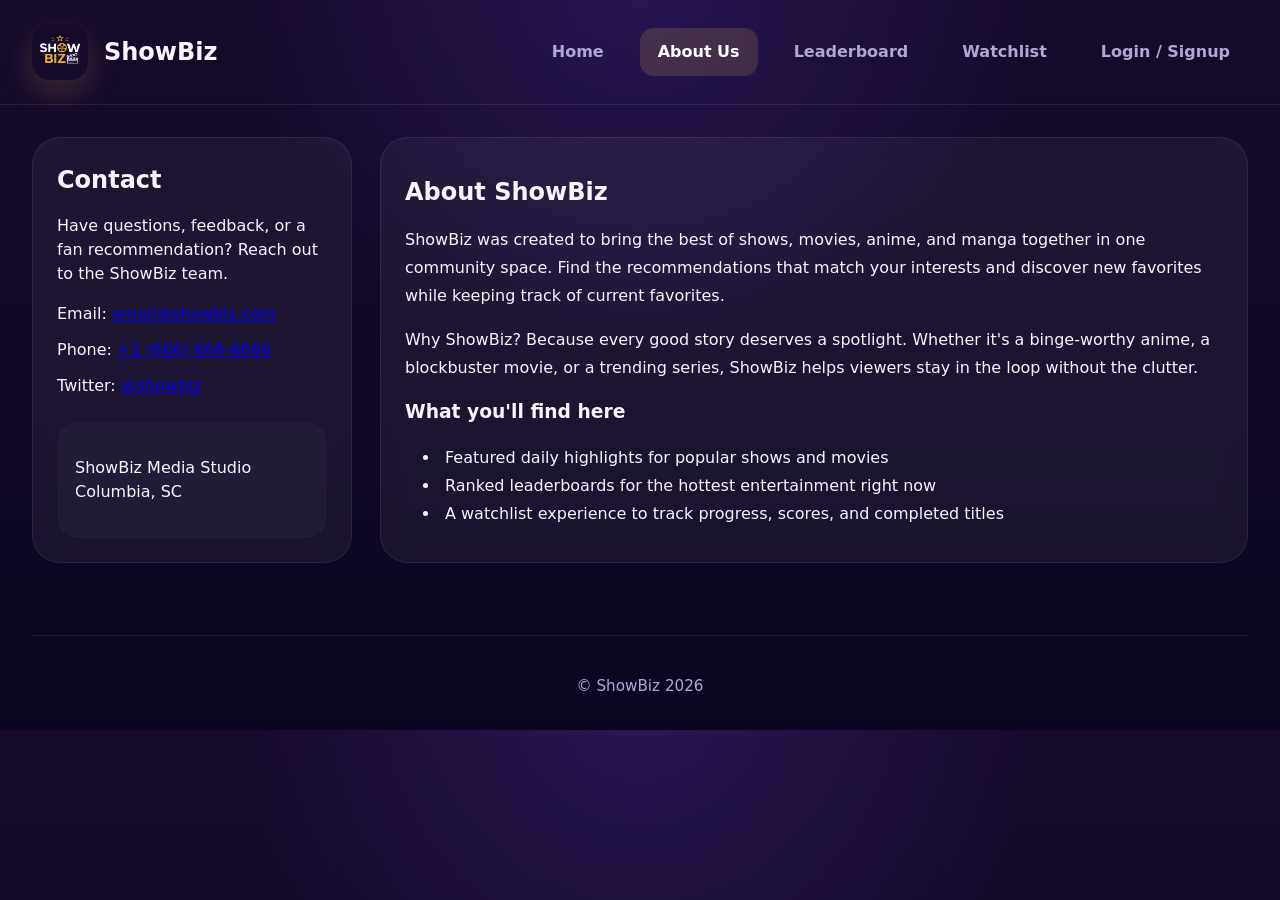
==== about.html @ 9c6de820 "Finished draft" ====
<!DOCTYPE html>
<html lang="en">
<head>
  <meta charset="UTF-8" />
  <meta name="viewport" content="width=device-width, initial-scale=1.0" />
  <title>ShowBiz | About Us</title>
  <link rel="stylesheet" href="styles.css" />
</head>
<body>
  <header class="site-header">
    <div class="brand">
      <div class="logo">
        <img src="images/logo.webp" alt="ShowBiz logo" />
      </div>
      <div>
        <h1>ShowBiz</h1>
      </div>
    </div>
    <nav class="main-nav">
      <a href="index.html">Home</a>
      <a href="about.html" class="active">About Us</a>
      <a href="leaderboard.html">Leaderboard</a>
      <a href="watchlist.html">Watchlist</a>
      <a href="login.html">Login / Signup</a>
    </nav>
  </header>

  <main class="about-layout">
    <aside class="panel about-sidebar">
      <h2>Contact</h2>
      <p>Have questions, feedback, or a fan recommendation? Reach out to the ShowBiz team.</p>
      <ul>
        <li>Email: <a href="mailto:email@showbiz.com">email@showbiz.com</a></li>
        <li>Phone: <a href="tel:+16666666666">+1 (666) 666-6666</a></li>
        <li>Twitter: <a href="https://twitter.com/showbiz" target="_blank" rel="noreferrer">@showbiz</a></li>
      </ul>
      <div class="contact-note">
        <p>ShowBiz Media Studio<br />Columbia, SC</p>
      </div>
    </aside>

    <section class="panel about-content">
      <h2>About ShowBiz</h2>
      <p>ShowBiz was created to bring the best of shows, movies, anime, and manga together in one community space. Find the recommendations that match your interests and discover new favorites while keeping track of current favorites.</p>
      <p>Why ShowBiz? Because every good story deserves a spotlight. Whether it's a binge-worthy anime, a blockbuster movie, or a trending series, ShowBiz helps viewers stay in the loop without the clutter.</p>
      <div class="about-highlight">
        <h3>What you'll find here</h3>
        <ul>
          <li>Featured daily highlights for popular shows and movies</li>
          <li>Ranked leaderboards for the hottest entertainment right now</li>
          <li>A watchlist experience to track progress, scores, and completed titles</li>
        </ul>
      </div>
    </section>
  </main>

  <footer class="site-footer">
    <p>&copy; ShowBiz 2026</p>
  </footer>
</body>
</html>
---- styles.css ----
:root {
  --purple: #4d2c91;
  --purple-soft: #6f52c5;
  --gold: #f2c94c;
  --gold-soft: #f8d67b;
  --white: #ffffff;
  --bg: #120a23;
  --surface: #1e153d;
  --surface-soft: #2c205c;
  --text: #f8f5ff;
  --muted: #b0a8d2;
}

* {
  box-sizing: border-box;
}

html, body {
  margin: 0;
  padding: 0;
  width: 100%;
  overflow-x: hidden; /* Prevent global horizontal scrolling layout leaks */
}

body {
  font-family: Inter, system-ui, -apple-system, BlinkMacSystemFont, 'Segoe UI', sans-serif;
  color: var(--text);
  background: radial-gradient(circle at top, rgba(124, 77, 255, 0.18), transparent 40%),
    linear-gradient(180deg, #160a2b 0%, #0b0620 100%);
  line-height: 1.5;
}

img, svg {
  max-width: 100%;
  height: auto; /* Fluid image sizing */
}

/* --- HEADER & NAVIGATION --- */
.site-header {
  display: flex;
  align-items: center;
  justify-content: space-between;
  padding: 24px 32px;
  gap: 24px;
  border-bottom: 1px solid rgba(255, 255, 255, 0.08);
  position: relative;
}

.brand {
  display: flex;
  align-items: center;
  gap: 16px;
}

.logo {
  width: 56px;
  height: 56px;
  border-radius: 18px;
  display: grid;
  place-items: center;
  overflow: hidden;
  box-shadow: 0 12px 30px rgba(242, 201, 76, 0.18);
}

.logo img {
  width: 100%;
  height: 100%;
  object-fit: contain;
  display: block;
}

.site-header h1 {
  margin: 0;
  font-size: 1.5rem;
}

/* Hidden inputs for CSS menu toggle */
.menu-toggle {
  display: none;
}

.menu-button {
  display: none;
  flex-direction: column;
  justify-content: space-between;
  width: 28px;
  height: 20px;
  cursor: pointer;
  z-index: 10;
}

.menu-button span {
  display: block;
  height: 3px;
  width: 100%;
  background-color: var(--text);
  border-radius: 3px;
  transition: transform 0.3s cubic-bezier(0.4, 0, 0.2, 1), opacity 0.3s ease;
}

.main-nav {
  display: flex;
  gap: 18px;
  align-items: center;
}

.main-nav a {
  color: var(--muted);
  text-decoration: none;
  font-weight: 600;
  padding: 12px 18px; /* Increased padding for ideal touch target size (minimum 44x44px) */
  border-radius: 14px;
  transition: background 0.2s ease, color 0.2s ease;
  display: inline-block;
}

.main-nav a:hover,
.main-nav a.active {
  background: rgba(242, 201, 76, 0.15);
  color: var(--white);
}

/* --- GRID LAYOUT SYSTEM --- */
.page-layout,
.watchlist-page {
  display: grid;
  gap: 28px;
  padding: 32px;
  grid-template-columns: minmax(0, 1fr) 320px;
}

.content-grid {
  display: grid;
  gap: 24px;
  grid-template-columns: repeat(2, 1fr); /* Cleaned up desktop 2-column small cards layout */
}

.hero-card,
.small-card,
.panel {
  background: rgba(255, 255, 255, 0.05);
  border: 1px solid rgba(255, 255, 255, 0.08);
  border-radius: 28px;
  padding: 24px;
  backdrop-filter: blur(10px);
}

.hero-card {
  grid-column: 1 / -1;
  min-height: 240px;
  display: flex;
  flex-direction: column;
  justify-content: space-between;
}

.card-poster {
  width: min(220px, 100%);
  aspect-ratio: 2 / 3;
  border-radius: 22px;
  overflow: hidden;
  background: rgba(255, 255, 255, 0.08);
  display: grid;
  place-items: center;
  margin: 18px auto;
}

.card-poster.wide {
  width: 100%;
  max-width: 750px;
  aspect-ratio: 16 / 9;
  margin: 18px auto 24px;
}

.card-poster img {
  width: 100%;
  height: 100%;
  object-fit: cover;
  display: block;
}

.hero-card h2,
.small-card h3,
.panel h2,
.panel h3 {
  margin: 12px 0 10px;
}

.hero-card h2 { font-size: 1.75rem; }
.small-card h3 { font-size: 1.35rem; }

.eyebrow {
  font-size: 0.82rem;
  font-weight: 700;
  letter-spacing: 0.12em;
  text-transform: uppercase;
  color: var(--gold-soft);
}

.hero-meta {
  display: flex;
  gap: 12px;
  flex-wrap: wrap;
  color: var(--muted);
  font-size: 0.95rem;
  margin-top: 12px;
}

.sidebar {
  display: flex;
  flex-direction: column;
  gap: 22px;
}

/* --- LISTS & LEADERBOARDS --- */
.leaderboard ol,
.small-panel ol,
.small-panel ul {
  margin: 16px 0 0;
  padding-left: 0;
  list-style: none; /* Strip standard padding for absolute responsiveness control */
  color: var(--text);
}

.leaderboard li,
.small-panel li {
  padding: 12px 0;
  border-bottom: 1px solid rgba(255, 255, 255, 0.08);
  display: flex;
  align-items: center;
  justify-content: flex-start;
  gap: 12px;
}

.leaderboard li:last-child,
.small-panel li:last-child {
  border-bottom: none;
}

.leaderboard li span:first-child {
  min-width: 24px;
  font-weight: 700;
  color: var(--gold);
}

.leaderboard-item {
  display: flex;
  align-items: center;
  gap: 12px;
  flex: 1;
}

.leaderboard-item img {
  width: 48px;
  height: 68px;
  border-radius: 10px;
  object-fit: cover;
  flex-shrink: 0;
  background: rgba(255, 255, 255, 0.12);
}

.watchlist-panel {
  display: flex;
  flex-direction: column;
  gap: 24px;
}

/* --- WATCHLIST TABLE --- */
.watchlist-table {
  margin-top: 18px;
  border-radius: 22px;
  overflow: hidden;
  border: 1px solid rgba(255, 255, 255, 0.08);
}

.table-row {
  display: grid;
  grid-template-columns: 2.2fr 0.8fr 0.9fr 1fr;
  gap: 18px;
  align-items: center;
  padding: 18px 22px;
}

.table-header {
  background: rgba(242, 201, 76, 0.12);
  color: var(--white);
  text-transform: uppercase;
  letter-spacing: 0.08em;
  font-size: 0.85rem;
  font-weight: 700;
}

.table-row:not(.table-header) {
  border-top: 1px solid rgba(255, 255, 255, 0.08);
}

.table-row.alternate {
  background: rgba(255, 255, 255, 0.03);
}

.watchlist-sidebar ul,
.watchlist-sidebar ol {
  margin: 16px 0 0;
  padding-left: 20px;
  color: var(--text);
}

.watchlist-sidebar li {
  margin-bottom: 12px;
  line-height: 1.55;
}

.about-layout {
  display: grid;
  grid-template-columns: 320px minmax(0, 1fr);
  gap: 28px;
  padding: 32px;
}

.about-sidebar h2,
.about-sidebar h3 {
  margin-top: 0;
}

.about-sidebar ul {
  list-style: none;
  padding: 0;
  margin: 16px 0 0;
  color: var(--text);
}

.about-sidebar ul li {
  margin-bottom: 12px;
}

.contact-note {
  margin-top: 24px;
  padding: 18px;
  border-radius: 20px;
  background: rgba(255, 255, 255, 0.03);
}

.about-content ul {
  list-style: disc inside;
  margin: 18px 0 0;
  padding-left: 18px;
}

.about-content p,
.about-content li {
  line-height: 1.75;
}

.auth-layout {
  display: grid;
  place-items: center;
  min-height: calc(100vh - 160px);
  padding: 32px;
}

.auth-card {
  max-width: 420px;
  width: 100%;
}

.form-group {
  display: grid;
  gap: 10px;
  margin-bottom: 18px;
}

.form-group label {
  font-size: 0.95rem;
  color: var(--muted);
}

.form-input {
  width: 100%;
  padding: 14px 16px;
  border-radius: 16px;
  border: 1px solid rgba(255, 255, 255, 0.12);
  background: rgba(255, 255, 255, 0.05);
  color: var(--text);
  font-size: 1rem;
}

.form-input::placeholder {
  color: rgba(255, 255, 255, 0.45);
}

.form-button {
  width: 100%;
  padding: 16px;
  border: none;
  border-radius: 18px;
  background: linear-gradient(135deg, var(--gold), #d8b238);
  color: var(--purple);
  font-weight: 700;
  font-size: 1rem;
  cursor: pointer;
  transition: transform 0.2s ease;
}

.form-button:hover {
  transform: translateY(-1px);
}

.auth-note {
  margin-top: 16px;
  color: var(--muted);
  font-size: 0.95rem;
}

.leaderboard-panel h2 {
  margin-top: 0;
}

/* --- FOOTER --- */
.site-footer {
  margin: 40px 32px 32px;
  padding: 24px 0 0;
  color: var(--muted);
  border-top: 1px solid rgba(255, 255, 255, 0.08);
  font-size: 0.95rem;
  text-align: center;
}

/* ==========================================================================
   MEDIA QUERIES (RESPONSIVE BREAKPOINTS)
   ========================================================================== */

/* Tablet & Intermediate Screen Sizes */
@media (max-width: 1100px) {
  .page-layout,
  .watchlist-page {
    grid-template-columns: 1fr; /* Stack sidebar below main content */
    padding: 24px;
  }
  
  .site-footer {
    margin: 32px 24px 24px;
  }
}

/* Smartphone & Small Screens Breakpoint */
@media (max-width: 768px) {
  /* Dynamic Type Scaling */
  .site-header h1 { font-size: 1.35rem; }
  .hero-card h2 { font-size: 1.5rem; }
  .small-card h3 { font-size: 1.2rem; }

  /* Smooth Padding Trims */
  .site-header {
    padding: 16px 20px;
  }

  .panel,
  .hero-card,
  .small-card,
  .page-layout,
  .watchlist-page {
    padding: 18px;
    border-radius: 20px;
  }

  /* Structural Content Stack */
  .content-grid {
    grid-template-columns: 1fr;
    gap: 18px;
  }

  /* --- NATIVE COLLAPSIBLE NAVIGATION HAMBURGER --- */
  .menu-button {
    display: flex; /* Show Hamburger Icon */
  }

  .main-nav {
    display: none; /* Hide standard menu link structure */
    flex-direction: column;
    width: 100%;
    position: absolute;
    top: 100%;
    left: 0;
    background: #190f30;
    border-bottom: 1px solid rgba(255, 255, 255, 0.12);
    padding: 16px 20px;
    gap: 8px;
    z-index: 9;
    box-shadow: 0 15px 30px rgba(0,0,0,0.5);
  }

  .main-nav a {
    width: 100%;
    text-align: center;
    padding: 14px; /* Enhanced mobile tap targets */
  }

  /* Active Open Dropdown Actions Triggered via Selector Hack */
  .menu-toggle:checked ~ .main-nav {
    display: flex;
  }

  /* Morphing Hamburger animation into an 'X' close interface */
  .menu-toggle:checked ~ .menu-button span:nth-child(1) {
    transform: translateY(8px) rotate(45deg);
  }
  .menu-toggle:checked ~ .menu-button span:nth-child(2) {
    opacity: 0;
  }
  .menu-toggle:checked ~ .menu-button span:nth-child(3) {
    transform: translateY(-9px) rotate(-45deg);
  }

  /* --- DATA CARD FALLBACK FOR CARD TABLES --- */
  .table-header {
    display: none; /* Hide row structures completely */
  }

  .watchlist-table {
    border: none;
  }

  .table-row {
    grid-template-columns: 1fr;
    gap: 10px;
    padding: 16px;
    background: rgba(255, 255, 255, 0.03);
    border: 1px solid rgba(255, 255, 255, 0.06);
    border-radius: 16px;
    margin-bottom: 12px;
  }

  .table-row:not(.table-header) {
    border-top: 1px solid rgba(255, 255, 255, 0.06);
  }

  .table-row span {
    display: flex;
    justify-content: space-between;
    align-items: center;
    font-size: 0.92rem;
    text-align: right;
  }

  /* Generates responsive headers on mobile via data attributes */
  .table-row span::before {
    content: attr(data-label);
    font-weight: 700;
    color: var(--muted);
    text-transform: uppercase;
    font-size: 0.75rem;
    letter-spacing: 0.05em;
    margin-right: 16px;
    text-align: left;
  }
  
  .table-row span[data-label="Title"] {
    font-size: 1.1rem;
    font-weight: 600;
    color: var(--gold-soft);
    display: block;
    text-align: left;
    border-bottom: 1px solid rgba(255, 255, 255, 0.08);
    padding-bottom: 6px;
    margin-bottom: 4px;
  }
  
  .table-row span[data-label="Title"]::before {
    display: none; /* Don't display "Title:" label inline over prominent headings */
  }

  .site-footer {
    margin: 24px 18px 18px;
  }
}
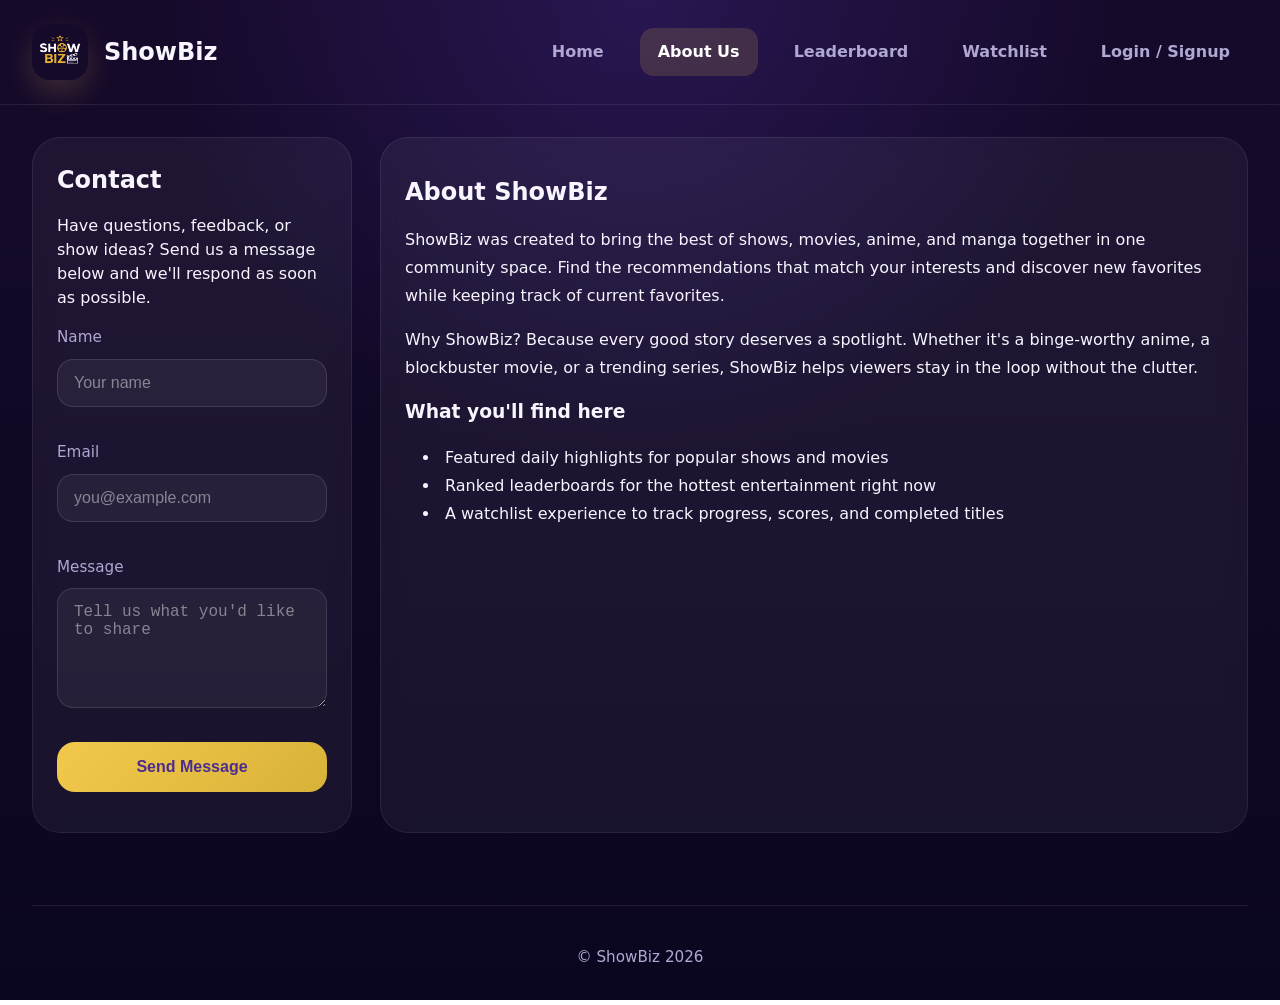
==== commit 001f052b: "js" ====
--- a/about.html
+++ b/about.html
@@ -28,15 +28,23 @@
   <main class="about-layout">
     <aside class="panel about-sidebar">
       <h2>Contact</h2>
-      <p>Have questions, feedback, or a fan recommendation? Reach out to the ShowBiz team.</p>
-      <ul>
-        <li>Email: <a href="mailto:email@showbiz.com">email@showbiz.com</a></li>
-        <li>Phone: <a href="tel:+16666666666">+1 (666) 666-6666</a></li>
-        <li>Twitter: <a href="https://twitter.com/showbiz" target="_blank" rel="noreferrer">@showbiz</a></li>
-      </ul>
-      <div class="contact-note">
-        <p>ShowBiz Media Studio<br />Columbia, SC</p>
-      </div>
+      <p>Have questions, feedback, or show ideas? Send us a message below and we'll respond as soon as possible.</p>
+      <form id="contact-form" class="contact-form" novalidate>
+        <div class="form-group">
+          <label for="contact-name">Name</label>
+          <input id="contact-name" name="name" type="text" class="form-input" placeholder="Your name" required />
+        </div>
+        <div class="form-group">
+          <label for="contact-email">Email</label>
+          <input id="contact-email" name="email" type="email" class="form-input" placeholder="you@example.com" required />
+        </div>
+        <div class="form-group">
+          <label for="contact-message">Message</label>
+          <textarea id="contact-message" name="message" class="form-input" rows="5" placeholder="Tell us what you'd like to share" required></textarea>
+        </div>
+        <button type="submit" class="form-button">Send Message</button>
+        <p class="form-result" id="contact-result"></p>
+      </form>
     </aside>
 
     <section class="panel about-content">
@@ -57,5 +65,32 @@
   <footer class="site-footer">
     <p>&copy; ShowBiz 2026</p>
   </footer>
+
+  <script>
+    const contactForm = document.getElementById('contact-form');
+    const contactResult = document.getElementById('contact-result');
+
+    if (contactForm) {
+      contactForm.addEventListener('submit', (event) => {
+        event.preventDefault();
+
+        const formData = new FormData(contactForm);
+        const name = formData.get('name')?.toString().trim();
+        const email = formData.get('email')?.toString().trim();
+        const message = formData.get('message')?.toString().trim();
+
+        if (!name || !email || !message) {
+          contactResult.textContent = 'Please complete all fields before sending your message.';
+          return;
+        }
+
+        contactResult.textContent = 'Thanks for reaching out, ' + name + '! Your message is sent!';
+        contactForm.reset();
+
+        // TODO: Replace this with a real submission endpoint if you want to post the form data.
+        console.log('Contact form submitted:', { name, email, message });
+      });
+    }
+  </script>
 </body>
 </html>
--- a/styles.css
+++ b/styles.css
@@ -381,6 +381,17 @@
   background: rgba(255, 255, 255, 0.05);
   color: var(--text);
   font-size: 1rem;
+}
+
+.contact-form {
+  display: grid;
+  gap: 16px;
+}
+
+.form-result {
+  margin: 0;
+  color: var(--gold);
+  font-size: 0.95rem;
 }
 
 .form-input::placeholder {
